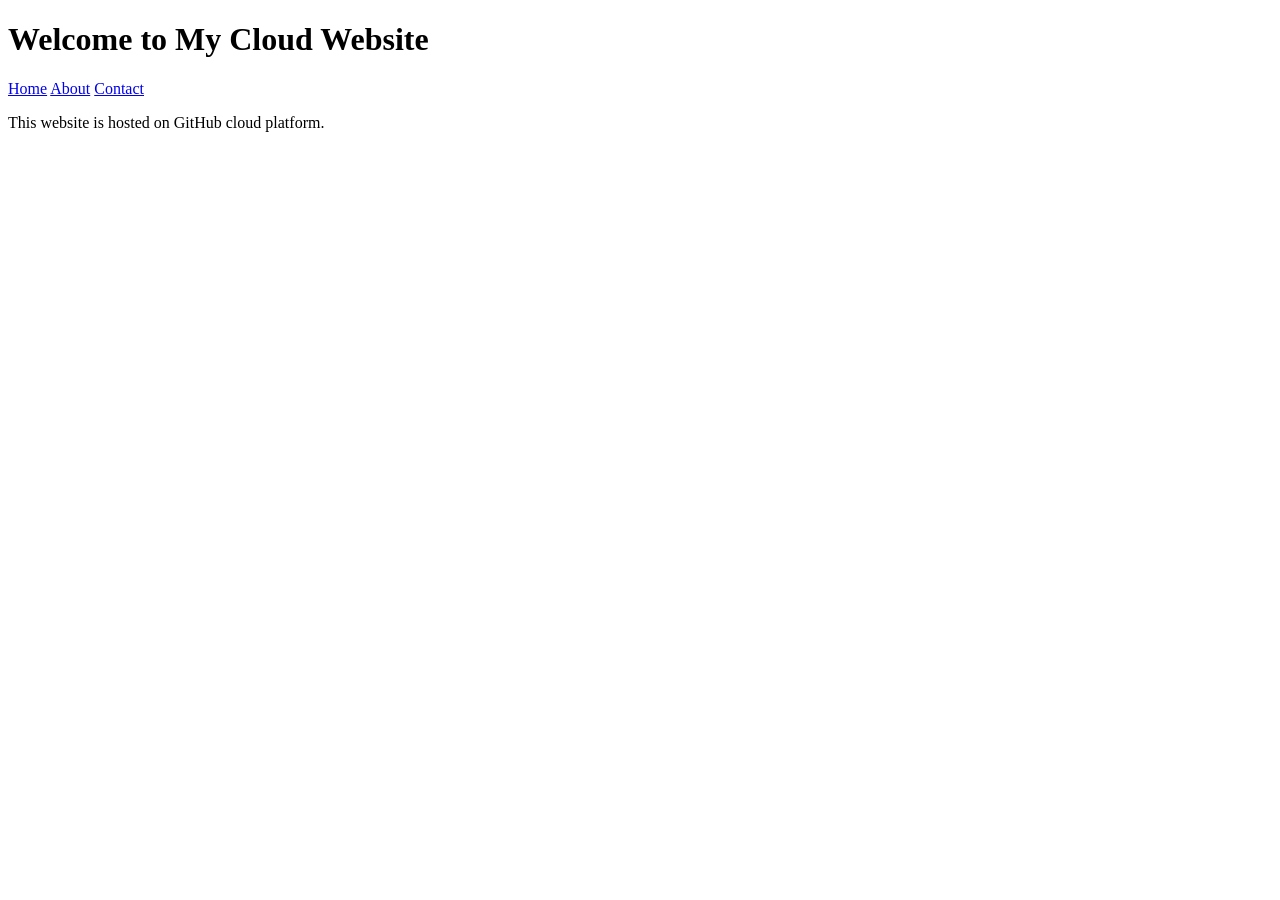
==== index.html @ 84d7abf5 "Create index.html" ====
<!DOCTYPE html>

<html>

<head>

<title>My Cloud Website</title>

<link rel="stylesheet" href="style.css">

</head>

<body>

<h1>Welcome to My Cloud Website</h1>

<nav>

<a href="index.html">Home</a>

<a href="about.html">About</a>

<a href="contact.html">Contact</a>

</nav>

<p>This website is hosted on GitHub cloud platform.</p>

</body>

</html>
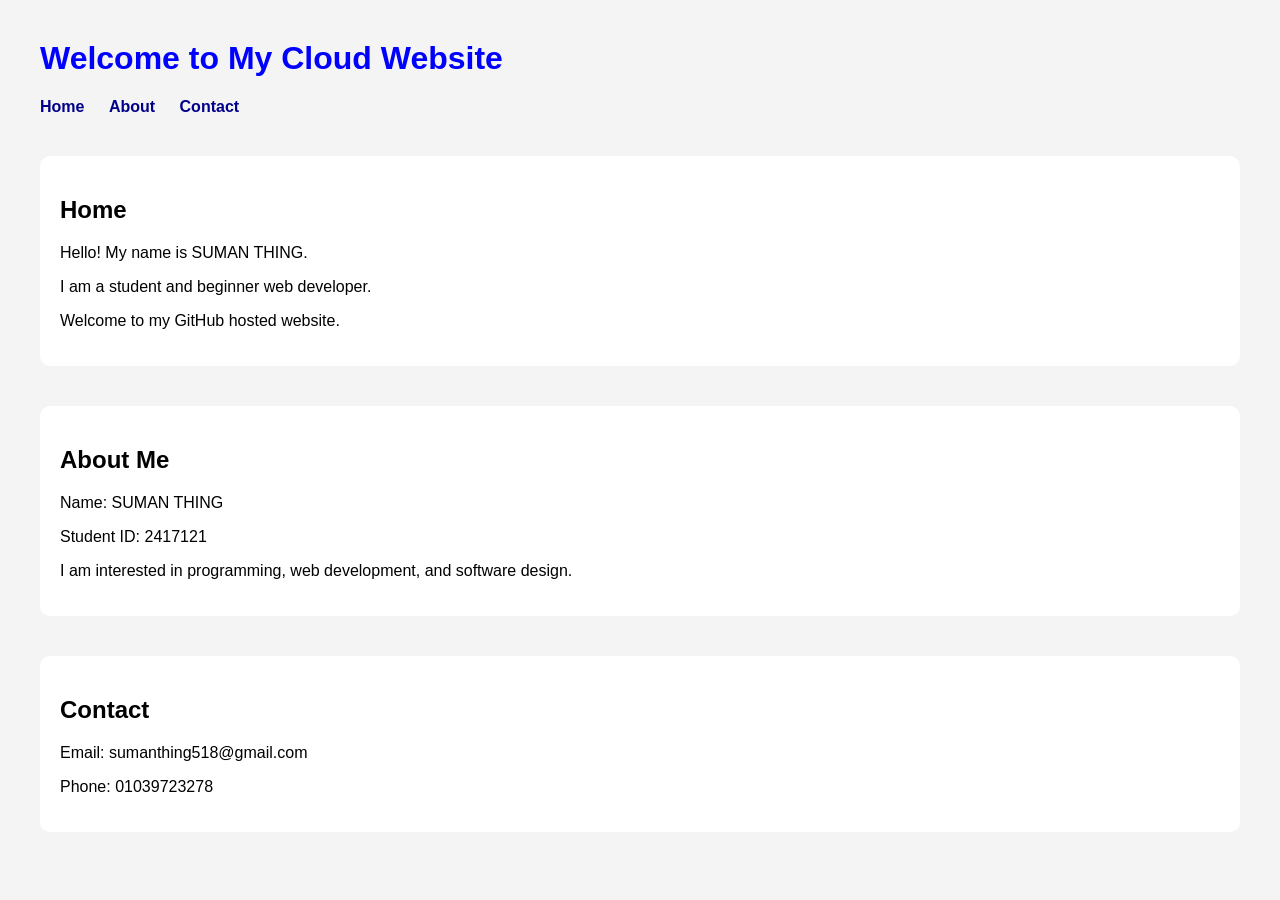
==== commit 289b4110: "Update index.html" ====
--- a/index.html
+++ b/index.html
@@ -1,31 +1,67 @@
 <!DOCTYPE html>
+<html>
+<head>
+    <title>My Cloud Website</title>
 
-<html>
+    <style>
+        body{
+            font-family: Arial;
+            margin: 40px;
+            background-color: #f4f4f4;
+        }
 
-<head>
+        h1{
+            color: blue;
+        }
 
-<title>My Cloud Website</title>
+        nav a{
+            margin-right: 20px;
+            text-decoration: none;
+            color: darkblue;
+            font-weight: bold;
+        }
 
-<link rel="stylesheet" href="style.css">
-
+        section{
+            margin-top: 40px;
+            padding: 20px;
+            background: white;
+            border-radius: 10px;
+        }
+    </style>
 </head>
 
 <body>
 
-<h1>Welcome to My Cloud Website</h1>
+    <h1>Welcome to My Cloud Website</h1>
 
-<nav>
+    <nav>
+        <a href="#home">Home</a>
+        <a href="#about">About</a>
+        <a href="#contact">Contact</a>
+    </nav>
 
-<a href="index.html">Home</a>
+    <!-- HOME SECTION -->
+    <section id="home">
+        <h2>Home</h2>
+        <p>Hello! My name is SUMAN THING.</p>
+        <p>I am a student and beginner web developer.</p>
+        <p>Welcome to my GitHub hosted website.</p>
+    </section>
 
-<a href="about.html">About</a>
+    <!-- ABOUT SECTION -->
+    <section id="about">
+        <h2>About Me</h2>
+        <p>Name: SUMAN THING</p>
+        <p>Student ID: 2417121</p>
+        <p>I am interested in programming, web development, and software design.</p>
+    </section>
 
-<a href="contact.html">Contact</a>
-
-</nav>
-
-<p>This website is hosted on GitHub cloud platform.</p>
+    <!-- CONTACT SECTION -->
+    <section id="contact">
+        <h2>Contact</h2>
+        <p>Email: sumanthing518@gmail.com</p>
+        <p>Phone: 01039723278</p>
+    </section>
 
 </body>
-
 </html>
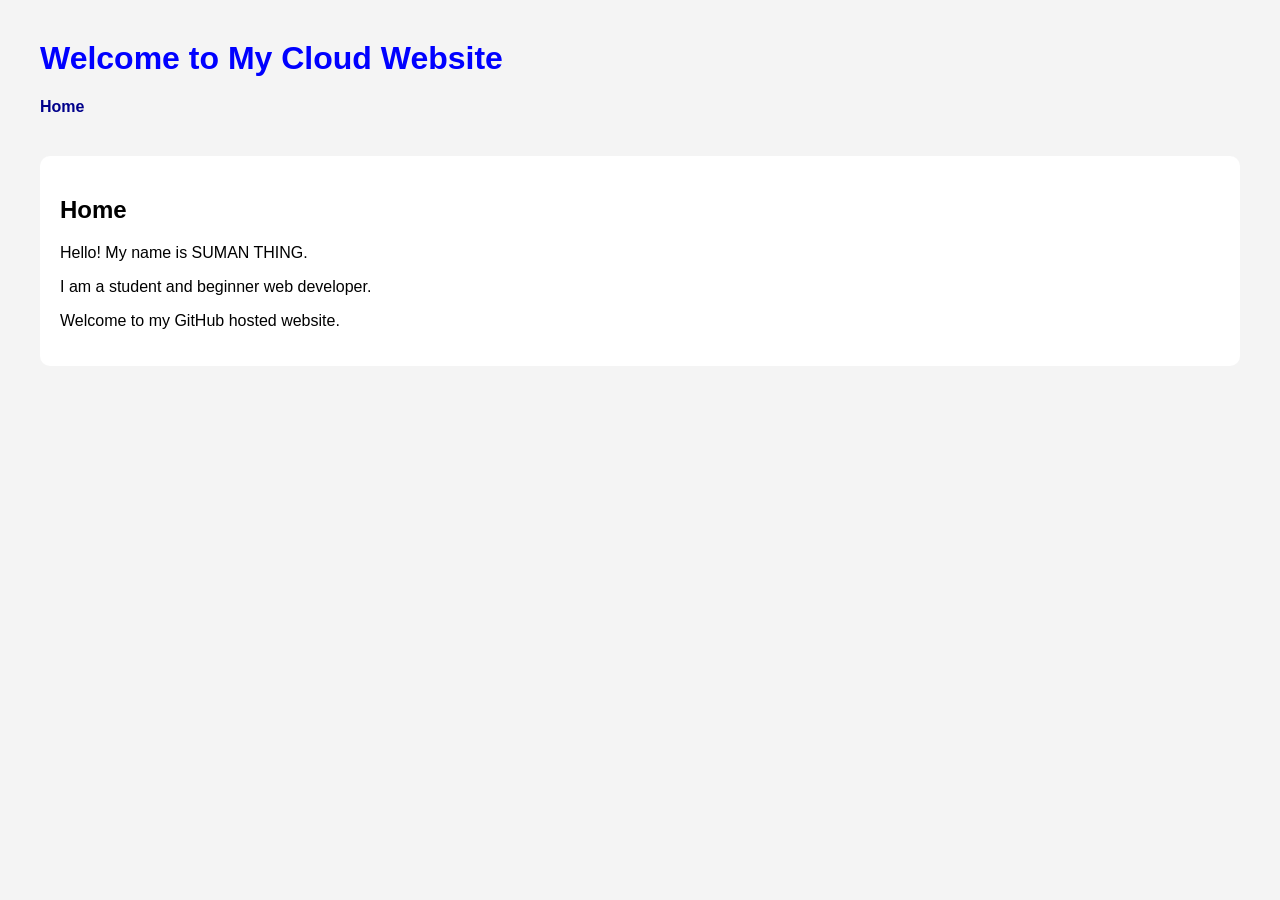
==== commit 184da11b: "Update index.html" ====
--- a/index.html
+++ b/index.html
@@ -36,8 +36,7 @@
 
     <nav>
         <a href="#home">Home</a>
-        <a href="#about">About</a>
-        <a href="#contact">Contact</a>
+        
     </nav>
 
     <!-- HOME SECTION -->
@@ -48,20 +47,5 @@
         <p>Welcome to my GitHub hosted website.</p>
     </section>
 
-    <!-- ABOUT SECTION -->
-    <section id="about">
-        <h2>About Me</h2>
-        <p>Name: SUMAN THING</p>
-        <p>Student ID: 2417121</p>
-        <p>I am interested in programming, web development, and software design.</p>
-    </section>
-
-    <!-- CONTACT SECTION -->
-    <section id="contact">
-        <h2>Contact</h2>
-        <p>Email: sumanthing518@gmail.com</p>
-        <p>Phone: 01039723278</p>
-    </section>
-
 </body>
 </html>
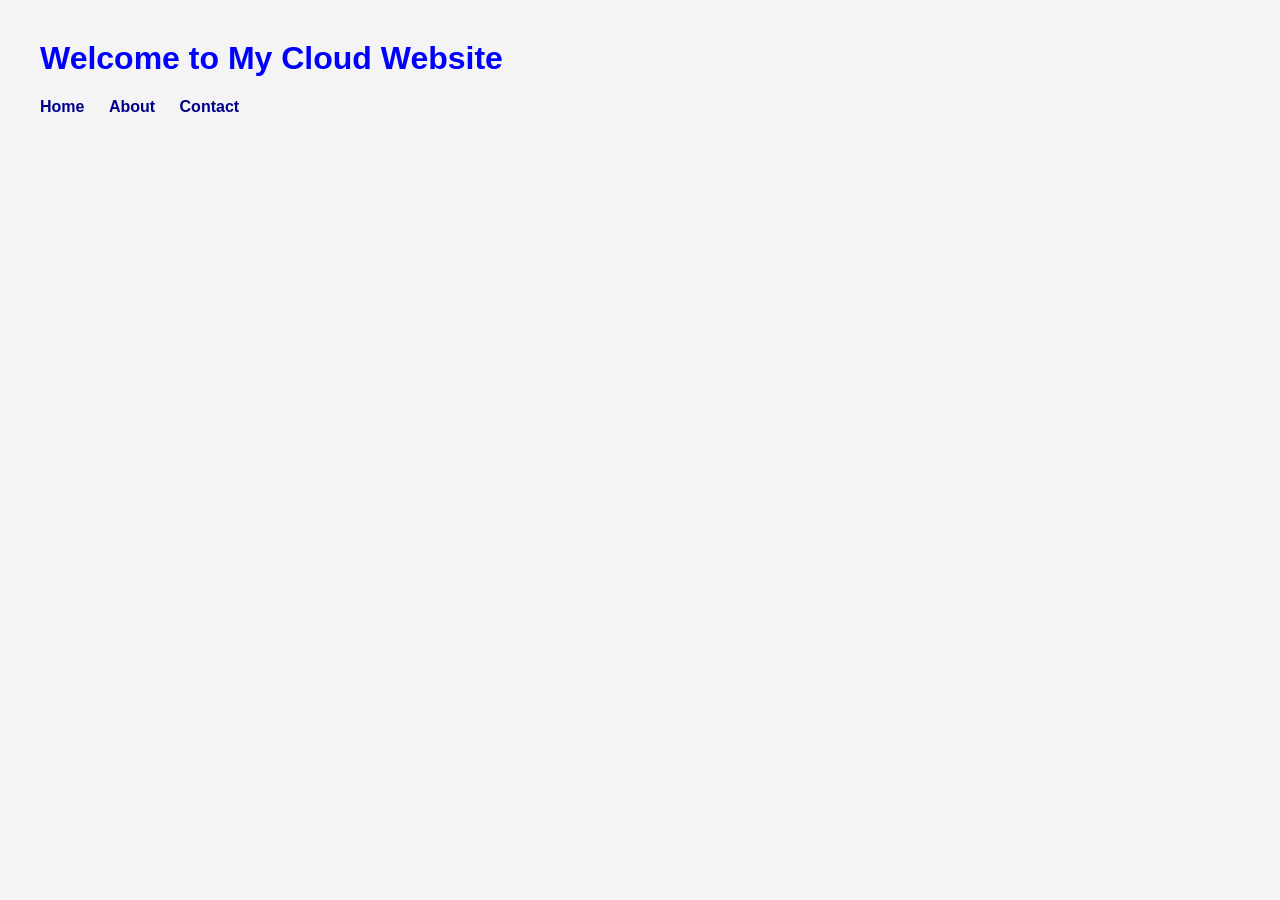
==== commit 94c1ab7d: "Update index.html" ====
--- a/index.html
+++ b/index.html
@@ -36,16 +36,10 @@
 
     <nav>
         <a href="#home">Home</a>
-        
+        <a href="#about">About</a>
+        <a href="#contact">Contact</a>
     </nav>
 
-    <!-- HOME SECTION -->
-    <section id="home">
-        <h2>Home</h2>
-        <p>Hello! My name is SUMAN THING.</p>
-        <p>I am a student and beginner web developer.</p>
-        <p>Welcome to my GitHub hosted website.</p>
-    </section>
-
+    
 </body>
 </html>
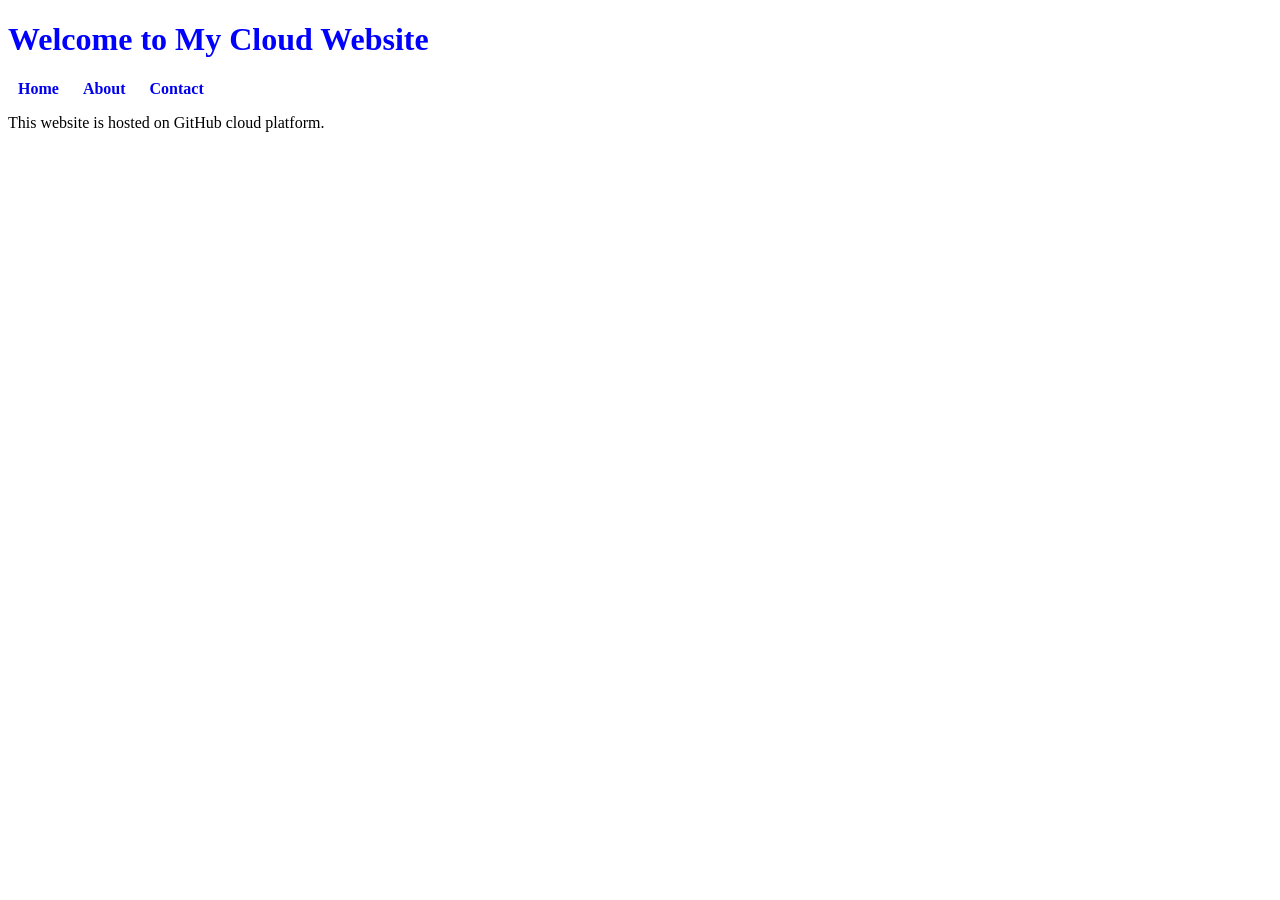
==== commit 15841a88: "Update index.html" ====
--- a/index.html
+++ b/index.html
@@ -1,33 +1,13 @@
 <!DOCTYPE html>
+
 <html>
+
 <head>
+
     <title>My Cloud Website</title>
 
-    <style>
-        body{
-            font-family: Arial;
-            margin: 40px;
-            background-color: #f4f4f4;
-        }
+    <link rel="stylesheet" href="style.css">
 
-        h1{
-            color: blue;
-        }
-
-        nav a{
-            margin-right: 20px;
-            text-decoration: none;
-            color: darkblue;
-            font-weight: bold;
-        }
-
-        section{
-            margin-top: 40px;
-            padding: 20px;
-            background: white;
-            border-radius: 10px;
-        }
-    </style>
 </head>
 
 <body>
@@ -35,11 +15,17 @@
     <h1>Welcome to My Cloud Website</h1>
 
     <nav>
-        <a href="#home">Home</a>
-        <a href="#about">About</a>
-        <a href="#contact">Contact</a>
+
+        <a href="index.html">Home</a>
+
+        <a href="about.html">About</a>
+
+        <a href="contact.html">Contact</a>
+
     </nav>
 
-    
+    <p>This website is hosted on GitHub cloud platform.</p>
+
 </body>
+
 </html>
--- a/style.css
+++ b/style.css
@@ -0,0 +1,16 @@
+Create style.css
+body{
+font-family: Arial;
+text-align: center;
+background-color: #f2f2f2;
+}
+
+h1{
+color: blue;
+}
+
+nav a{
+margin: 10px;
+text-decoration: none;
+font-weight: bold;
+}
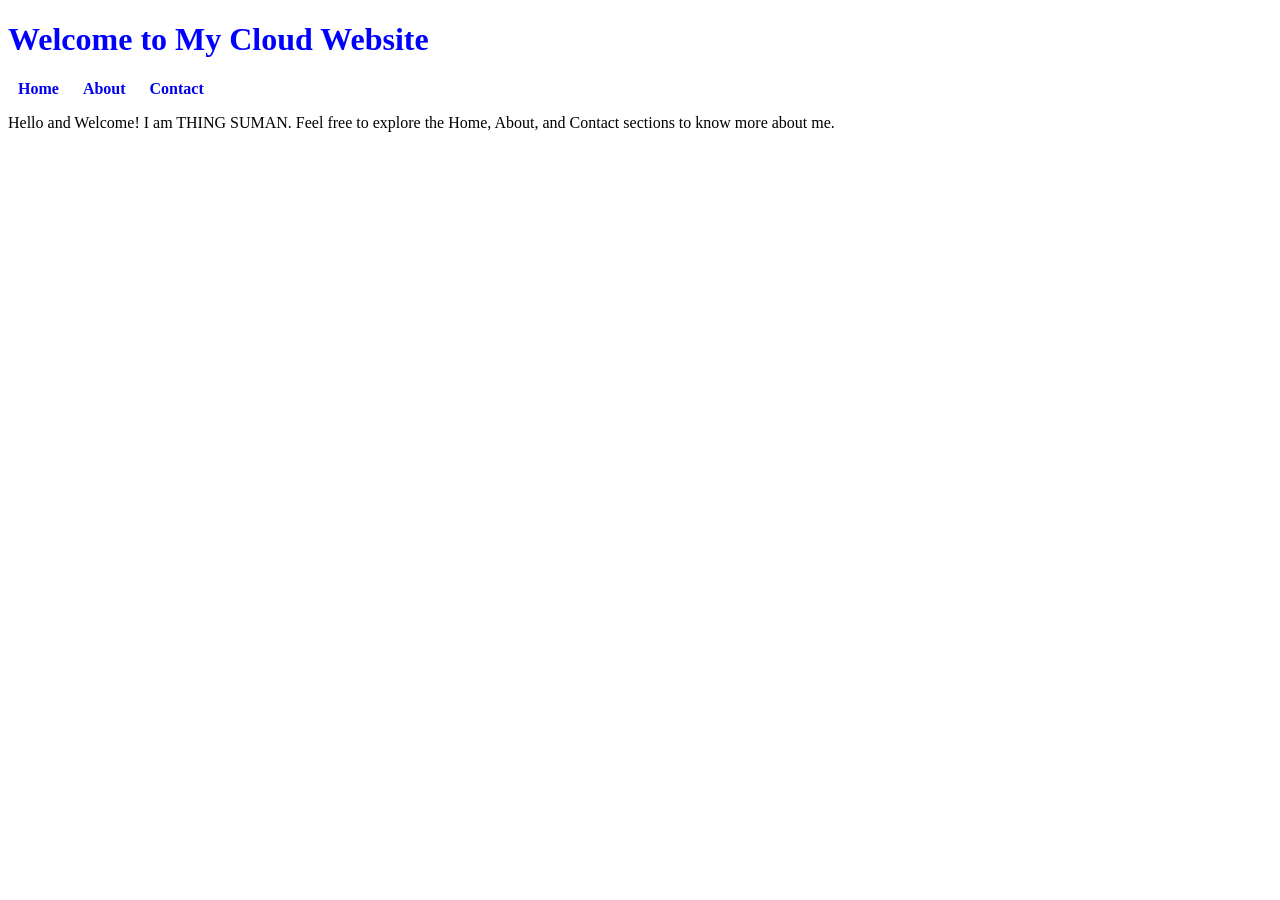
==== commit 19427276: "Update index.html" ====
--- a/index.html
+++ b/index.html
@@ -24,7 +24,7 @@
 
     </nav>
 
-    <p>This website is hosted on GitHub cloud platform.</p>
+    <p>Hello and Welcome! I am THING SUMAN. Feel free to explore the Home, About, and Contact sections to know more about me.</p>
 
 </body>
 
